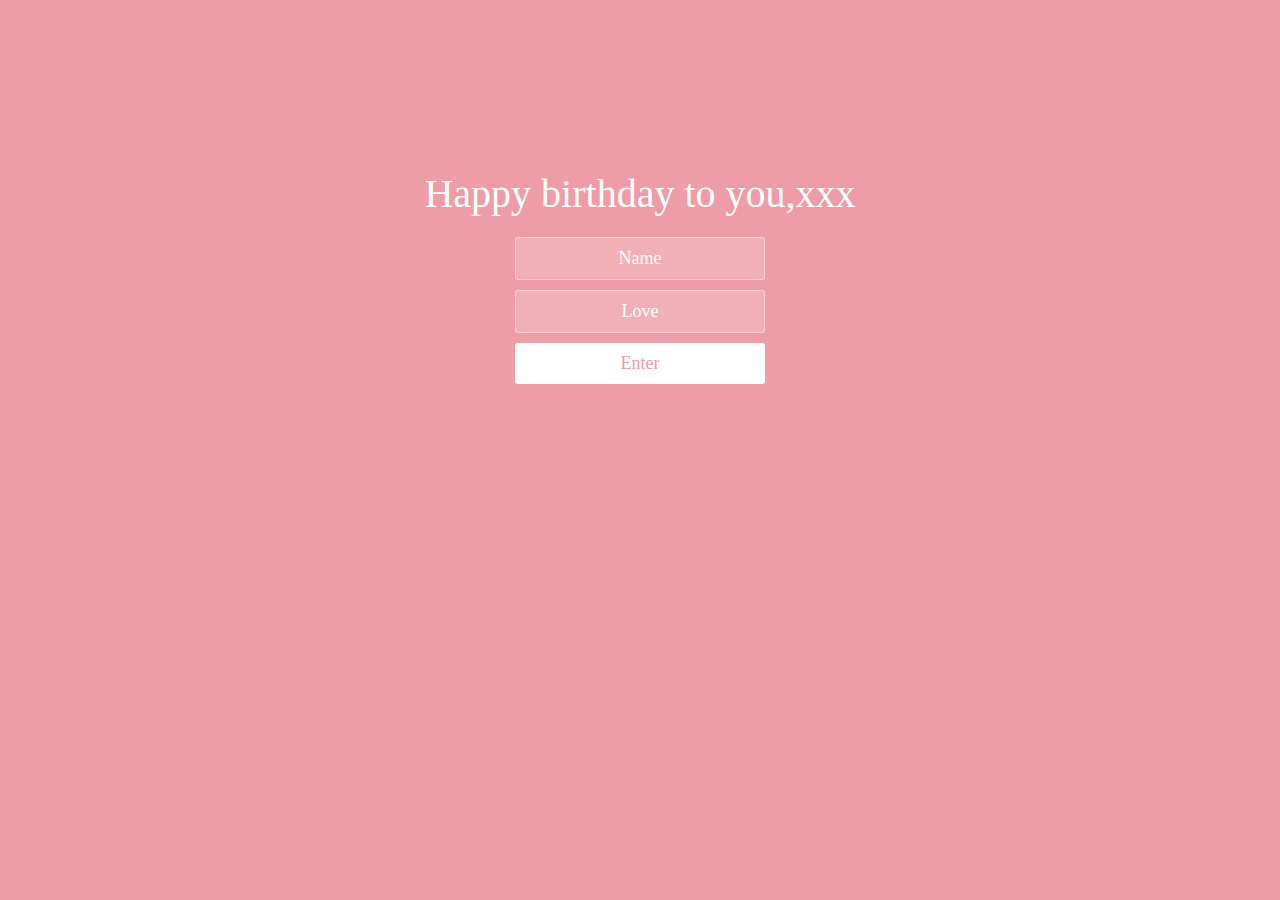
==== index.html @ 29a92302 "birthday" ====
﻿<!doctype html>
<html lang="zh">

<head>
    <meta charset="UTF-8">
    <meta http-equiv="X-UA-Compatible" content="IE=edge,chrome=1">
    <meta name="viewport" content="width=device-width, initial-scale=1.0">
    <title>Happy Birthday to xxx</title>
    <link rel="stylesheet" type="text/css" href="Secret/css/styles.css">
</head>

<body>
    <div class="htmleaf-container">
        <div class="wrapper">
            <div class="container">
                <h1>Happy birthday to you,xxx</h1>

                <form class="form">
                    <input id="userName" name="userName" type="text" placeholder="Name">
                    <input id="pwd" name="pwd" type="password" placeholder="Love">
                    <button type="submit" id="login-button">Enter</button>
                </form>
            </div>

            <ul class="bg-bubbles">
                <li></li>
                <li></li>
                <li></li>
                <li></li>
                <li></li>
                <li></li>
                <li></li>
                <li></li>
                <li></li>
                <li></li>
            </ul>

            <ul class="bg-bubbles">
                <li><img src="Secret/img/timg.gif" style="width:100%;height:100%"></li>
                <li><img src="Secret/img/timg.gif" style="width:100%;height:100%"></li>
                <li><img src="Secret/img/timg.gif" style="width:100%;height:100%"></li>
                <li><img src="Secret/img/timg.gif" style="width:100%;height:100%"></li>
                <li><img src="Secret/img/timg.gif" style="width:100%;height:100%"></li>
                <li><img src="Secret/img/timg.gif" style="width:100%;height:100%"></li>
                <li><img src="Secret/img/timg.gif" style="width:100%;height:100%"></li>
                <li><img src="Secret/img/timg.gif" style="width:100%;height:100%"></li>
                <li><img src="Secret/img/timg.gif" style="width:100%;height:100%"></li>
                <li><img src="Secret/img/timg.gif" style="width:100%;height:100%"></li>
            </ul>
        </div>
    </div>

    <script src="Secret/js/jquery-2.1.1.min.js" type="text/javascript"></script>
    <script src="Secret/js/jquery-1.8.4.min.js" type="text/javascript"></script>

</body>

</html>
---- Secret/css/styles.css ----
* {
  box-sizing: border-box;
  margin: 0;
  padding: 0;
  font-weight: 300;
}
body {
  font-family:"Microsoft YaHei";
  color: white;
  font-weight: 300;
}
body ::-webkit-input-placeholder {
  /* WebKit browsers */
  font-family:"Microsoft YaHei";
  color: white;
  font-weight: 300;
}
body :-moz-placeholder {
  /* Mozilla Firefox 4 to 18 */
  font-family:"Microsoft YaHei";
  color: white;
  opacity: 1;
  font-weight: 300;
}
body ::-moz-placeholder {
  /* Mozilla Firefox 19+ */
  font-family:"Microsoft YaHei";
  color: white;
  opacity: 1;
  font-weight: 300;
}
body :-ms-input-placeholder {
  /* Internet Explorer 10+ */
  font-family:"Microsoft YaHei";
  color: white;
  font-weight: 300;
}
.wrapper {
  background: #ee9ca7;
  background: -webkit-linear-gradient(top left, #ee9ca7 0%, #ee9ca7 100%);
  background: linear-gradient(to bottom right, #ee9ca7 0%, #ee9ca7 100%);
  background-color:rgba(255,255,255,0.9);
  position: absolute;
  top:0;
  left: 0;
  width: 100%;
  height: 100%;
  overflow: hidden;

}

.wrapper.form-success .container h1 {
  -webkit-transform: translateY(85px);
      -ms-transform: translateY(85px);
          transform: translateY(85px);
}
.container {
  max-width: 600px;
  margin: 0 auto;
  margin-top: 7%;
  padding: 80px 0;
  height: 400px;
  text-align: center;
}
.container h1 {
  font-size: 40px;
  -webkit-transition-duration: 1s;
          transition-duration: 1s;
  -webkit-transition-timing-function: ease-in-put;
          transition-timing-function: ease-in-put;
  font-weight: 200;
}
form {
  padding: 20px 0;
  position: relative;
  z-index: 2;
}
form input {
  -webkit-appearance: none;
     -moz-appearance: none;
          appearance: none;
  outline: 0;
  border: 1px solid rgba(255, 255, 255, 0.4);
  background-color: rgba(255, 255, 255, 0.2);
  width: 250px;
  border-radius: 3px;
  padding: 10px 15px;
  margin: 0 auto 10px auto;
  display: block;
  text-align: center;
  font-family: "Microsoft YaHei";
  font-size: 18px;
  color: white;
  -webkit-transition-duration: 0.25s;
          transition-duration: 0.25s;
  font-weight: 300;
}
form input:hover {
  background-color: rgba(255, 255, 255, 0.4);
}
form input:focus {
  background-color: white;
  width: 300px;
  color: #ee9ca7;
}
form button {
  -webkit-appearance: none;
     -moz-appearance: none;
          appearance: none;
  outline: 0;
  background-color: white;
  font-family: "Microsoft YaHei";
  border: 0;
  padding: 10px 15px;
  color: #ee9ca7;
  border-radius: 3px;
  width: 250px;
  cursor: pointer;
  font-size: 18px;
  -webkit-transition-duration: 0.25s;
          transition-duration: 0.25s;
}
form button:hover {
  background-color: #f5f7f9;
}
.bg-bubbles {
  position: absolute;
  top: 0;
  left: 0;
  width: 100%;
  height: 100%;
  z-index: 1;
}
.bg-bubbles li {
  position: absolute;
  list-style: none;
  display: block;
  width: 40px;
  height: 40px;
  background-color: rgba(255, 255, 255, 0.15);
  bottom: -160px;
  -webkit-animation: square 30s infinite;
  animation: square 30s infinite;
  -webkit-transition-timing-function: linear;
  transition-timing-function: linear;
}
.bg-bubbles li:nth-child(1) {
  left: 10%;
}
.bg-bubbles li:nth-child(2) {
  left: 20%;
  width: 80px;
  height: 80px;
  -webkit-animation-delay: 2s;
          animation-delay: 2s;
  -webkit-animation-duration: 17s;
          animation-duration: 17s;
}
.bg-bubbles li:nth-child(3) {
  left: 25%;
  -webkit-animation-delay: 4s;
          animation-delay: 4s;
}
.bg-bubbles li:nth-child(4) {
  left: 40%;
  width: 60px;
  height: 60px;
  -webkit-animation-duration: 22s;
          animation-duration: 22s;
  background-color: rgba(255, 255, 255, 0.25);
}
.bg-bubbles li:nth-child(5) {
  left: 70%;
}
.bg-bubbles li:nth-child(6) {
  left: 80%;
  width: 120px;
  height: 120px;
  -webkit-animation-delay: 3s;
          animation-delay: 3s;
  background-color: rgba(255, 255, 255, 0.2);
}
.bg-bubbles li:nth-child(7) {
  left: 32%;
  width: 160px;
  height: 160px;
  -webkit-animation-delay: 7s;
          animation-delay: 7s;
}
.bg-bubbles li:nth-child(8) {
  left: 55%;
  width: 20px;
  height: 20px;
  -webkit-animation-delay: 15s;
          animation-delay: 15s;
  -webkit-animation-duration: 40s;
          animation-duration: 40s;
}
.bg-bubbles li:nth-child(9) {
  left: 25%;
  width: 10px;
  height: 10px;
  -webkit-animation-delay: 2s;
          animation-delay: 2s;
  -webkit-animation-duration: 40s;
          animation-duration: 40s;
  background-color: rgba(255, 255, 255, 0.3);
}
.bg-bubbles li:nth-child(10) {
  left: 90%;
  width: 160px;
  height: 160px;
  -webkit-animation-delay: 11s;
          animation-delay: 11s;
}
@-webkit-keyframes square {
  0% {
    -webkit-transform: translateY(0);
            transform: translateY(0);
  }
  100% {
    -webkit-transform: translateY(-900px) rotate(600deg);
            transform: translateY(-900px) rotate(600deg);
  }
}
@keyframes square {
  0% {
    -webkit-transform: translateY(0);
            transform: translateY(0);
  }
  100% {
    -webkit-transform: translateY(-900px) rotate(600deg);
            transform: translateY(-900px) rotate(600deg);
  }
}
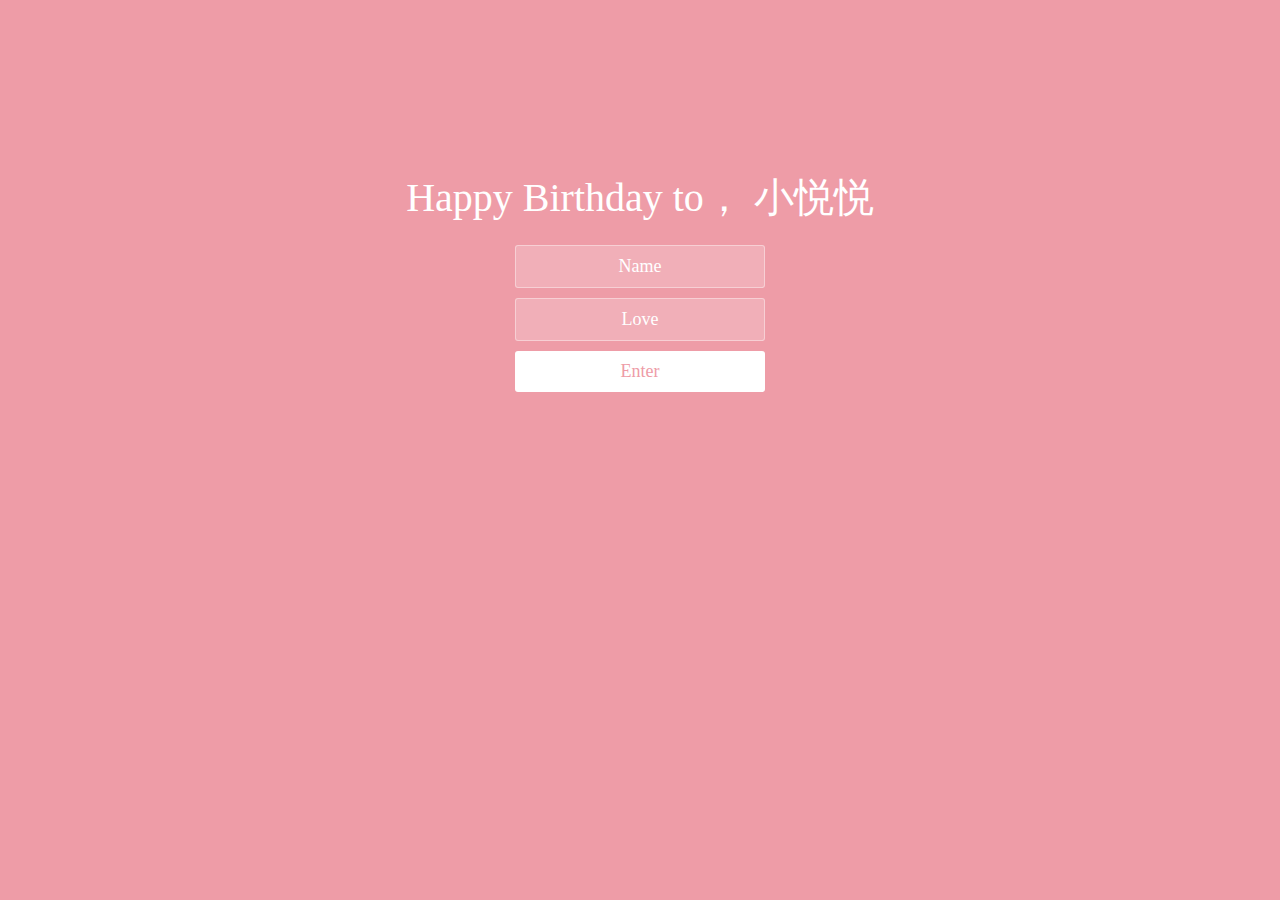
==== commit 41ca1f1d: "update" ====
--- a/index.html
+++ b/index.html
@@ -5,7 +5,7 @@
     <meta charset="UTF-8">
     <meta http-equiv="X-UA-Compatible" content="IE=edge,chrome=1">
     <meta name="viewport" content="width=device-width, initial-scale=1.0">
-    <title>Happy Birthday to xxx</title>
+    <title>Happy Birthday to 小悦悦</title>
     <link rel="stylesheet" type="text/css" href="Secret/css/styles.css">
 </head>
 
@@ -13,7 +13,7 @@
     <div class="htmleaf-container">
         <div class="wrapper">
             <div class="container">
-                <h1>Happy birthday to you,xxx</h1>
+                <h1>Happy Birthday to， 小悦悦</h1>
 
                 <form class="form">
                     <input id="userName" name="userName" type="text" placeholder="Name">
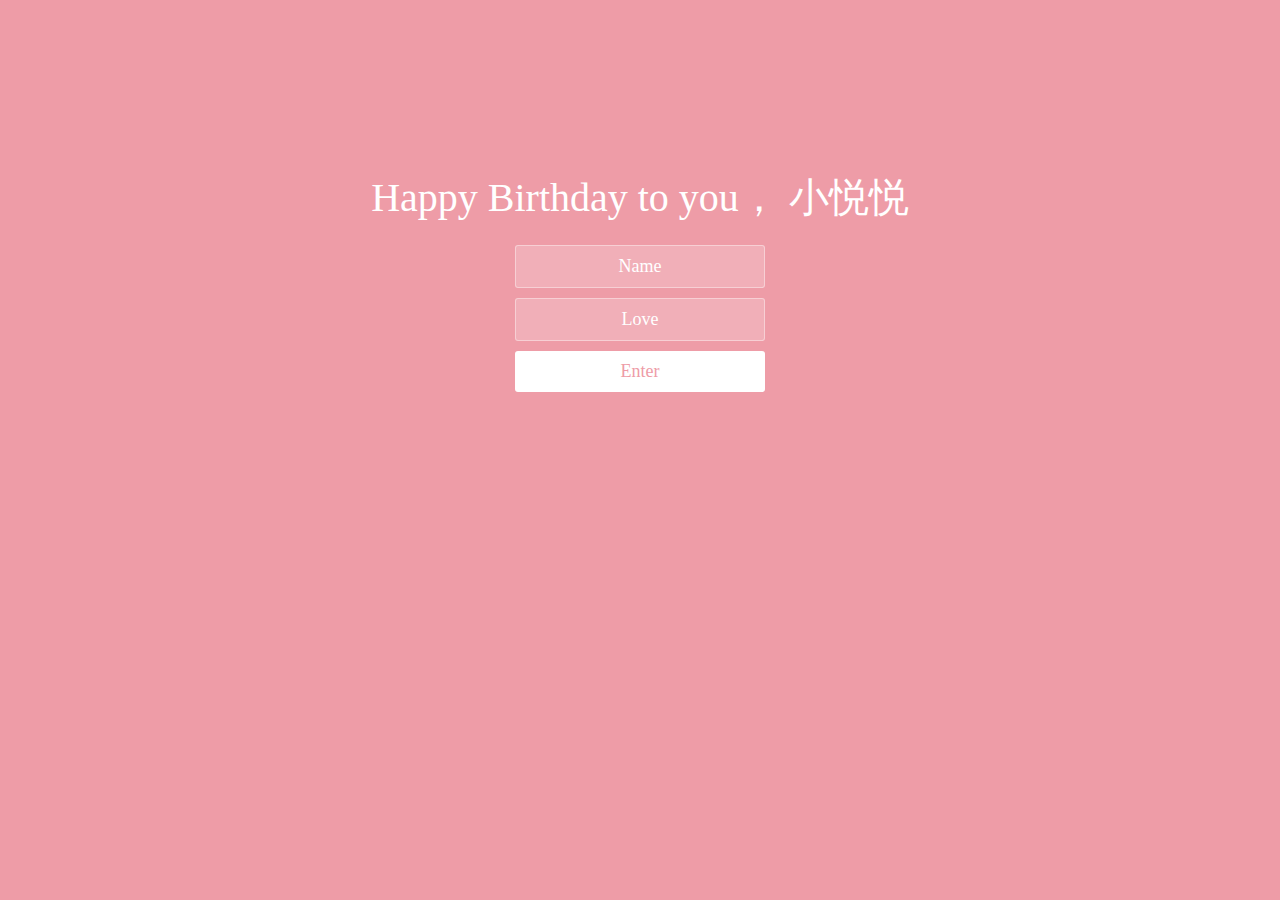
==== commit 11661b93: "update" ====
--- a/index.html
+++ b/index.html
@@ -13,7 +13,7 @@
     <div class="htmleaf-container">
         <div class="wrapper">
             <div class="container">
-                <h1>Happy Birthday to， 小悦悦</h1>
+                <h1>Happy Birthday to you， 小悦悦</h1>
 
                 <form class="form">
                     <input id="userName" name="userName" type="text" placeholder="Name">
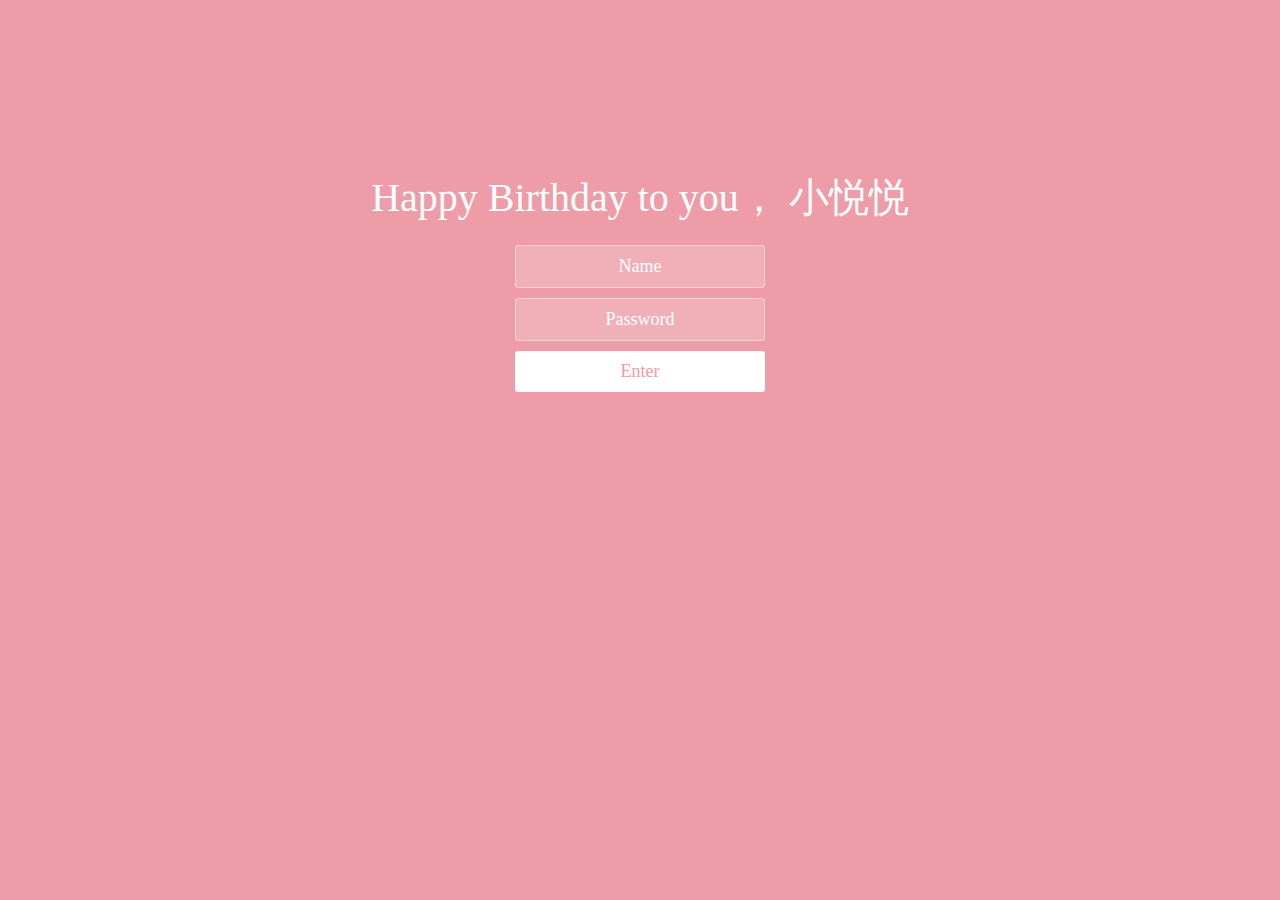
==== commit 0b013581: "finally1" ====
--- a/index.html
+++ b/index.html
@@ -7,6 +7,8 @@
     <meta name="viewport" content="width=device-width, initial-scale=1.0">
     <title>Happy Birthday to 小悦悦</title>
     <link rel="stylesheet" type="text/css" href="Secret/css/styles.css">
+    <link rel="Shortcut icon" href="Secret/img/birthday_bookmark.ico">
+    <link rel="Bookmark" href="Secret/img/birthday_bookmark.ico">
 </head>
 
 <body>
@@ -17,7 +19,7 @@
 
                 <form class="form">
                     <input id="userName" name="userName" type="text" placeholder="Name">
-                    <input id="pwd" name="pwd" type="password" placeholder="Love">
+                    <input id="pwd" name="pwd" type="password" placeholder="Password">
                     <button type="submit" id="login-button">Enter</button>
                 </form>
             </div>
--- a/Secret/css/styles.css
+++ b/Secret/css/styles.css
@@ -1,236 +1,262 @@
-
 * {
-  box-sizing: border-box;
-  margin: 0;
-  padding: 0;
-  font-weight: 300;
-}
+    box-sizing: border-box;
+    margin: 0;
+    padding: 0;
+    font-weight: 300;
+}
+
 body {
-  font-family:"Microsoft YaHei";
-  color: white;
-  font-weight: 300;
-}
+    font-family: "Microsoft YaHei";
+    color: white;
+    font-weight: 300;
+}
+
 body ::-webkit-input-placeholder {
-  /* WebKit browsers */
-  font-family:"Microsoft YaHei";
-  color: white;
-  font-weight: 300;
-}
+    /* WebKit browsers */
+    font-family: "Microsoft YaHei";
+    color: white;
+    font-weight: 300;
+}
+
 body :-moz-placeholder {
-  /* Mozilla Firefox 4 to 18 */
-  font-family:"Microsoft YaHei";
-  color: white;
-  opacity: 1;
-  font-weight: 300;
-}
+    /* Mozilla Firefox 4 to 18 */
+    font-family: "Microsoft YaHei";
+    color: white;
+    opacity: 1;
+    font-weight: 300;
+}
+
 body ::-moz-placeholder {
-  /* Mozilla Firefox 19+ */
-  font-family:"Microsoft YaHei";
-  color: white;
-  opacity: 1;
-  font-weight: 300;
-}
+    /* Mozilla Firefox 19+ */
+    font-family: "Microsoft YaHei";
+    color: white;
+    opacity: 1;
+    font-weight: 300;
+}
+
 body :-ms-input-placeholder {
-  /* Internet Explorer 10+ */
-  font-family:"Microsoft YaHei";
-  color: white;
-  font-weight: 300;
-}
+    /* Internet Explorer 10+ */
+    font-family: "Microsoft YaHei";
+    color: white;
+    font-weight: 300;
+}
+
 .wrapper {
-  background: #ee9ca7;
-  background: -webkit-linear-gradient(top left, #ee9ca7 0%, #ee9ca7 100%);
-  background: linear-gradient(to bottom right, #ee9ca7 0%, #ee9ca7 100%);
-  background-color:rgba(255,255,255,0.9);
-  position: absolute;
-  top:0;
-  left: 0;
-  width: 100%;
-  height: 100%;
-  overflow: hidden;
-
+    background: #ee9ca7;
+    background: -webkit-linear-gradient(top left, #ee9ca7 0%, #ee9ca7 100%);
+    background: linear-gradient(to bottom right, #ee9ca7 0%, #ee9ca7 100%);
+    background-color: rgba(255, 255, 255, 0.9);
+    position: absolute;
+    top: 0;
+    left: 0;
+    width: 100%;
+    height: 100%;
+    overflow: hidden;
 }
 
 .wrapper.form-success .container h1 {
-  -webkit-transform: translateY(85px);
-      -ms-transform: translateY(85px);
-          transform: translateY(85px);
-}
+    -webkit-transform: translateY(85px);
+    -ms-transform: translateY(85px);
+    transform: translateY(85px);
+}
+
 .container {
-  max-width: 600px;
-  margin: 0 auto;
-  margin-top: 7%;
-  padding: 80px 0;
-  height: 400px;
-  text-align: center;
-}
+    max-width: 600px;
+    margin: 0 auto;
+    margin-top: 7%;
+    padding: 80px 0;
+    height: 400px;
+    text-align: center;
+}
+
 .container h1 {
-  font-size: 40px;
-  -webkit-transition-duration: 1s;
-          transition-duration: 1s;
-  -webkit-transition-timing-function: ease-in-put;
-          transition-timing-function: ease-in-put;
-  font-weight: 200;
-}
+    font-size: 40px;
+    -webkit-transition-duration: 1s;
+    transition-duration: 1s;
+    -webkit-transition-timing-function: ease-in-put;
+    transition-timing-function: ease-in-put;
+    font-weight: 200;
+}
+
 form {
-  padding: 20px 0;
-  position: relative;
-  z-index: 2;
-}
+    padding: 20px 0;
+    position: relative;
+    z-index: 2;
+}
+
 form input {
-  -webkit-appearance: none;
-     -moz-appearance: none;
-          appearance: none;
-  outline: 0;
-  border: 1px solid rgba(255, 255, 255, 0.4);
-  background-color: rgba(255, 255, 255, 0.2);
-  width: 250px;
-  border-radius: 3px;
-  padding: 10px 15px;
-  margin: 0 auto 10px auto;
-  display: block;
-  text-align: center;
-  font-family: "Microsoft YaHei";
-  font-size: 18px;
-  color: white;
-  -webkit-transition-duration: 0.25s;
-          transition-duration: 0.25s;
-  font-weight: 300;
-}
+    -webkit-appearance: none;
+    -moz-appearance: none;
+    appearance: none;
+    outline: 0;
+    border: 1px solid rgba(255, 255, 255, 0.4);
+    background-color: rgba(255, 255, 255, 0.2);
+    width: 250px;
+    border-radius: 3px;
+    padding: 10px 15px;
+    margin: 0 auto 10px auto;
+    display: block;
+    text-align: center;
+    font-family: "Microsoft YaHei";
+    font-size: 18px;
+    color: white;
+    -webkit-transition-duration: 0.25s;
+    transition-duration: 0.25s;
+    font-weight: 300;
+}
+
 form input:hover {
-  background-color: rgba(255, 255, 255, 0.4);
-}
+    background-color: rgba(255, 255, 255, 0.4);
+}
+
 form input:focus {
-  background-color: white;
-  width: 300px;
-  color: #ee9ca7;
-}
+    background-color: white;
+    width: 300px;
+    color: #ee9ca7;
+}
+
 form button {
-  -webkit-appearance: none;
-     -moz-appearance: none;
-          appearance: none;
-  outline: 0;
-  background-color: white;
-  font-family: "Microsoft YaHei";
-  border: 0;
-  padding: 10px 15px;
-  color: #ee9ca7;
-  border-radius: 3px;
-  width: 250px;
-  cursor: pointer;
-  font-size: 18px;
-  -webkit-transition-duration: 0.25s;
-          transition-duration: 0.25s;
-}
+    -webkit-appearance: none;
+    -moz-appearance: none;
+    appearance: none;
+    outline: 0;
+    background-color: white;
+    font-family: "Microsoft YaHei";
+    border: 0;
+    padding: 10px 15px;
+    color: #ee9ca7;
+    border-radius: 3px;
+    width: 250px;
+    cursor: pointer;
+    font-size: 18px;
+    -webkit-transition-duration: 0.25s;
+    transition-duration: 0.25s;
+}
+
 form button:hover {
-  background-color: #f5f7f9;
-}
+    background-color: #f5f7f9;
+}
+
 .bg-bubbles {
-  position: absolute;
-  top: 0;
-  left: 0;
-  width: 100%;
-  height: 100%;
-  z-index: 1;
-}
+    position: absolute;
+    top: 0;
+    left: 0;
+    width: 100%;
+    height: 100%;
+    z-index: 1;
+}
+
 .bg-bubbles li {
-  position: absolute;
-  list-style: none;
-  display: block;
-  width: 40px;
-  height: 40px;
-  background-color: rgba(255, 255, 255, 0.15);
-  bottom: -160px;
-  -webkit-animation: square 30s infinite;
-  animation: square 30s infinite;
-  -webkit-transition-timing-function: linear;
-  transition-timing-function: linear;
-}
+    position: absolute;
+    list-style: none;
+    display: block;
+    width: 40px;
+    height: 40px;
+    background-color: rgba(255, 255, 255, 0.15);
+    bottom: -160px;
+    -webkit-animation: square 30s infinite;
+    animation: square 30s infinite;
+    -webkit-transition-timing-function: linear;
+    transition-timing-function: linear;
+}
+
 .bg-bubbles li:nth-child(1) {
-  left: 10%;
-}
+    left: 10%;
+}
+
 .bg-bubbles li:nth-child(2) {
-  left: 20%;
-  width: 80px;
-  height: 80px;
-  -webkit-animation-delay: 2s;
-          animation-delay: 2s;
-  -webkit-animation-duration: 17s;
-          animation-duration: 17s;
-}
+    left: 20%;
+    width: 80px;
+    height: 80px;
+    -webkit-animation-delay: 2s;
+    animation-delay: 2s;
+    -webkit-animation-duration: 17s;
+    animation-duration: 17s;
+}
+
 .bg-bubbles li:nth-child(3) {
-  left: 25%;
-  -webkit-animation-delay: 4s;
-          animation-delay: 4s;
-}
+    left: 25%;
+    -webkit-animation-delay: 4s;
+    animation-delay: 4s;
+}
+
 .bg-bubbles li:nth-child(4) {
-  left: 40%;
-  width: 60px;
-  height: 60px;
-  -webkit-animation-duration: 22s;
-          animation-duration: 22s;
-  background-color: rgba(255, 255, 255, 0.25);
-}
+    left: 40%;
+    width: 60px;
+    height: 60px;
+    -webkit-animation-duration: 22s;
+    animation-duration: 22s;
+    background-color: rgba(255, 255, 255, 0.25);
+}
+
 .bg-bubbles li:nth-child(5) {
-  left: 70%;
-}
+    left: 70%;
+}
+
 .bg-bubbles li:nth-child(6) {
-  left: 80%;
-  width: 120px;
-  height: 120px;
-  -webkit-animation-delay: 3s;
-          animation-delay: 3s;
-  background-color: rgba(255, 255, 255, 0.2);
-}
+    left: 80%;
+    width: 120px;
+    height: 120px;
+    -webkit-animation-delay: 3s;
+    animation-delay: 3s;
+    background-color: rgba(255, 255, 255, 0.2);
+}
+
 .bg-bubbles li:nth-child(7) {
-  left: 32%;
-  width: 160px;
-  height: 160px;
-  -webkit-animation-delay: 7s;
-          animation-delay: 7s;
-}
+    left: 32%;
+    width: 160px;
+    height: 160px;
+    -webkit-animation-delay: 7s;
+    animation-delay: 7s;
+}
+
 .bg-bubbles li:nth-child(8) {
-  left: 55%;
-  width: 20px;
-  height: 20px;
-  -webkit-animation-delay: 15s;
-          animation-delay: 15s;
-  -webkit-animation-duration: 40s;
-          animation-duration: 40s;
-}
+    left: 55%;
+    width: 20px;
+    height: 20px;
+    -webkit-animation-delay: 15s;
+    animation-delay: 15s;
+    -webkit-animation-duration: 40s;
+    animation-duration: 40s;
+}
+
 .bg-bubbles li:nth-child(9) {
-  left: 25%;
-  width: 10px;
-  height: 10px;
-  -webkit-animation-delay: 2s;
-          animation-delay: 2s;
-  -webkit-animation-duration: 40s;
-          animation-duration: 40s;
-  background-color: rgba(255, 255, 255, 0.3);
-}
+    left: 25%;
+    width: 10px;
+    height: 10px;
+    -webkit-animation-delay: 2s;
+    animation-delay: 2s;
+    -webkit-animation-duration: 40s;
+    animation-duration: 40s;
+    background-color: rgba(255, 255, 255, 0.3);
+}
+
 .bg-bubbles li:nth-child(10) {
-  left: 90%;
-  width: 160px;
-  height: 160px;
-  -webkit-animation-delay: 11s;
-          animation-delay: 11s;
-}
+    left: 90%;
+    width: 160px;
+    height: 160px;
+    -webkit-animation-delay: 11s;
+    animation-delay: 11s;
+}
+
 @-webkit-keyframes square {
-  0% {
-    -webkit-transform: translateY(0);
-            transform: translateY(0);
-  }
-  100% {
-    -webkit-transform: translateY(-900px) rotate(600deg);
-            transform: translateY(-900px) rotate(600deg);
-  }
-}
+    0% {
+        -webkit-transform: translateY(0);
+        transform: translateY(0);
+    }
+    100% {
+        -webkit-transform: translateY(-900px) rotate(600deg);
+        transform: translateY(-900px) rotate(600deg);
+    }
+}
+
 @keyframes square {
-  0% {
-    -webkit-transform: translateY(0);
-            transform: translateY(0);
-  }
-  100% {
-    -webkit-transform: translateY(-900px) rotate(600deg);
-            transform: translateY(-900px) rotate(600deg);
-  }
+    0% {
+        -webkit-transform: translateY(0);
+        transform: translateY(0);
+    }
+    100% {
+        -webkit-transform: translateY(-900px) rotate(600deg);
+        transform: translateY(-900px) rotate(600deg);
+    }
 }